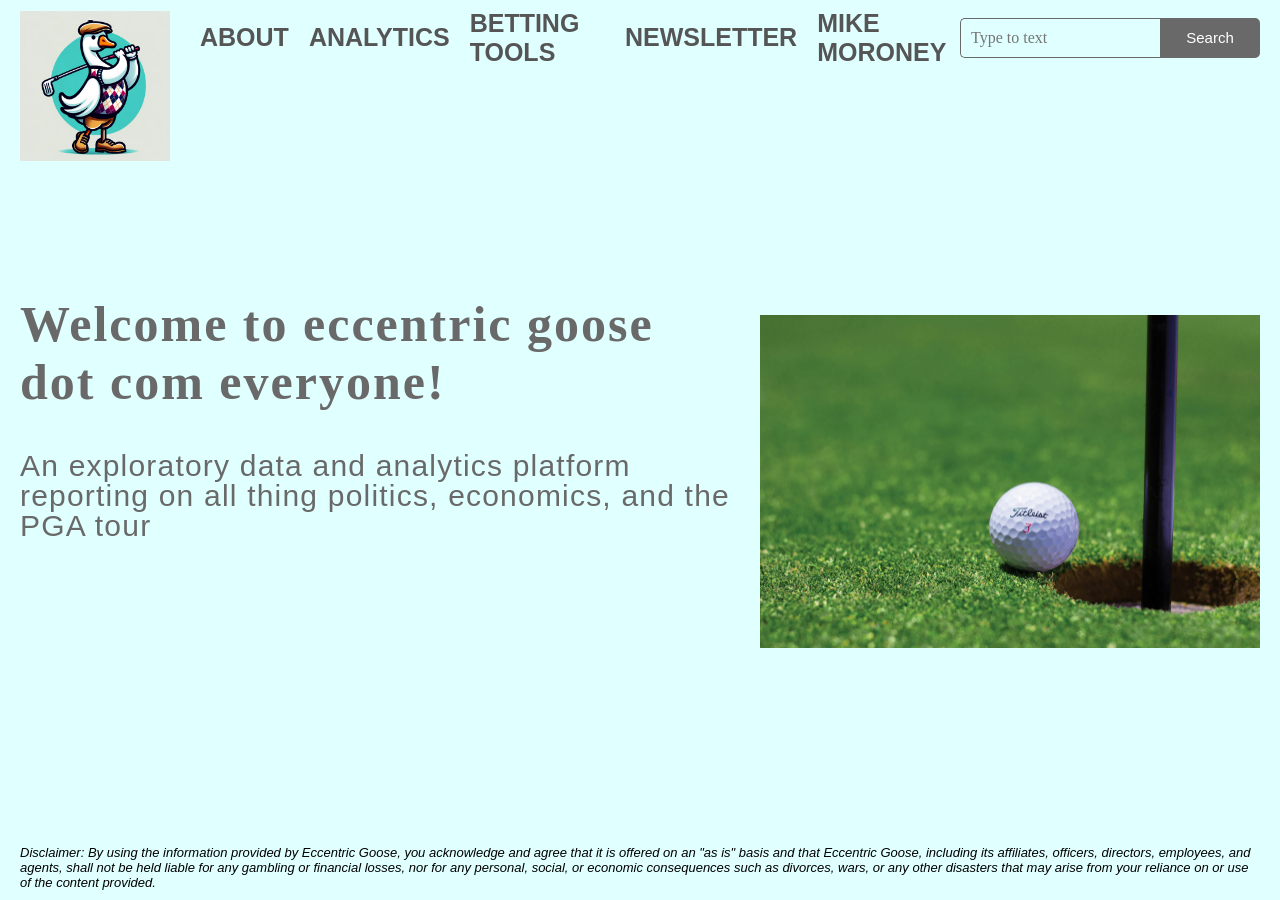
==== ec_frontend_2.0/index.html @ 81d8df5c "more flexibility with iphones" ====
<!DOCTYPE html>
<html lang="en">
<head>
    <meta charset="UTF-8">
    <meta name="viewport" content="width=device-width, initial-scale=1.0">
    <title>Eccentric Goose</title>
    <link rel="stylesheet" href="style.css">
    <style>
        /* Global Reset */
        * {
            margin: 0;
            padding: 0;
            box-sizing: border-box;
        }

        html, body {
            height: 100%;
        }

        /* Base font */
        body {
            font-family: Calibri, sans-serif;
        }

        /* Main container: using Flexbox to enable a sticky footer */
        .main {
            display: flex;
            flex-direction: column;
            min-height: 100vh;
            background-color: lightcyan;
        }

        /* Navbar styles (Desktop) */
        .navbar {
            max-width: 1600px;
            margin: 0 auto;
            padding: 10px 20px;
            display: flex;
            align-items: center;
            justify-content: space-between;
            flex-wrap: nowrap;
        }

        .navbar .left {
            display: flex;
            align-items: center;
        }

        .icon {
            margin-right: 20px;
        }

        .icon img {
            width: 150px;
            height: auto;
        }

        .menu ul {
            display: flex;
            list-style: none;
            align-items: center;
        }

        .menu ul li {
            margin: 0 10px;
            font-size: 25px;
        }

        .menu ul li a {
            text-decoration: none;
            color: #555;
            font-weight: bold;
            transition: color 0.4s ease-in-out;
        }

        .menu ul li a:hover {
            color: darkcyan;
        }

        .search {
            display: flex;
            align-items: center;
        }

        .srch {
            font-family: "Calibri", serif;
            width: 200px;
            height: 40px;
            background: transparent;
            border: 1px solid dimgrey;
            border-right: none;
            font-size: 16px;
            padding: 10px;
            border-top-left-radius: 5px;
            border-bottom-left-radius: 5px;
            margin: 0;
        }

        .srch:focus {
            outline: none;
        }

        .btn {
            width: 100px;
            height: 40px;
            background: dimgrey;
            border: 2px solid dimgrey;
            color: white;
            font-size: 15px;
            border-top-right-radius: 5px;
            border-bottom-right-radius: 5px;
            cursor: pointer;
            transition: background-color 0.3s;
            margin: 0;
        }

        .btn:focus {
            outline: none;
        }

        .btn:hover {
            background-color: darkcyan;
        }

        /* Content area (Desktop) */
        .content {
            flex: 1;
            max-width: 1400px;
            margin: 100px auto;
            padding: 40px 20px;
            color: dimgrey;
        }

        .content h1 {
            font-family: "Calibri", serif;
            font-size: 50px;
            margin-top: 0;
            margin-bottom: 20px;
            letter-spacing: 2px;
        }

        .par {
            margin: 20px 0;
            font-family: Calibri, sans-serif;
            letter-spacing: 1.2px;
            line-height: 30px;
        }

        /* Flex container for text and image (Desktop) */
        .text-and-image {
            display: flex;
            justify-content: space-between;
            align-items: flex-start;
        }

        .text {
            flex: 1;
        }

        .right-image img {
            width: 150px;
            height: auto;
            margin-left: 20px;
        }

        /* Footer styling (Desktop) */
        .footer {
            max-width: 1400px;
            margin: 0 auto;
            padding: 10px 20px;
            font-size: small;
            font-style: italic;
            text-align: left;
        }

        /* Responsive adjustments for medium screens */
        @media screen and (max-width: 1200px) {
            .navbar,
            .content {
                padding: 0 20px;
            }
            .navbar {
                flex-wrap: nowrap;
            }
            .menu ul li {
                margin: 0 10px;
            }
        }

        /* Responsive adjustments for mobile devices (e.g., iPhone 15) */
        @media screen and (max-width: 768px) {
            /* Navbar: keep in a row */
            .navbar {
                flex-direction: row;
                justify-content: space-between;
                align-items: flex-start;
                padding: 10px;
            }
            /* Logo remains at top left */
            .navbar .left {
                flex: 0 0 auto;
            }
            /* Menu: stack vertically in the top right */
            .menu {
                flex: 0 0 auto;
                display: flex;
                flex-direction: column;
                align-items: flex-end;
            }
            .menu ul {
                flex-direction: column;
                align-items: flex-end;
                margin: 0;
                padding: 0;
            }
            .menu ul li {
                margin: 5px 0;
                font-size: 18px;
            }
            /* Hide search bar on mobile */
            .search {
                display: none;
            }

            /* Content: center text and shrink header/paragraph sizes */
            .content {
                margin: 50px auto;
                padding: 20px;
                text-align: center;
            }
            .content h1 {
                font-size: 28px;
            }
            .par {
                font-size: 16px;
            }

            /* Stack text and image vertically and center the image */
            .text-and-image {
                flex-direction: column;
                align-items: center;
            }
            .right-image img {
                margin: 20px auto 0;
                display: block;
                width: 100px;
            }

            /* Footer: center text */
            .footer {
                text-align: center;
            }
        }
    </style>
</head>
<body>
<div class="main">
    <!-- Navbar -->
    <div class="navbar">
        <div class="left">
            <div class="icon">
                <a href="index.html" style="text-decoration: none; color: inherit;">
                    <img src="photos/eg_logo.png" alt="Eccentric Goose">
                </a>
            </div>
        </div>
        <div class="menu">
            <ul>
                <li><a href="#">ABOUT</a></li>
                <li><a href="#">ANALYTICS</a></li>
                <li><a href="#">BETTING TOOLS</a></li>
                <li><a href="#">NEWSLETTER</a></li>
                <li><a href="#">MIKE MORONEY</a></li>
            </ul>
        </div>
        <!-- Search bar remains visible on desktop but hidden on mobile -->
        <div class="search">
            <input class="srch" type="search" placeholder="Type to text">
            <a href="#">
                <button class="btn">Search</button>
            </a>
        </div>
    </div>

    <!-- Content -->
    <div class="content">
        <div class="text-and-image">
            <div class="text">
                <h1>
                    Welcome to eccentric goose<br>
                    dot com everyone!
                </h1>
                <p class="par">
                    An exploratory data and analytics platform reporting on all thing politics,
                    economics, and the PGA tour
                </p>
            </div>
            <div class="right-image">
                <img src="photos/golf_ball.png" alt="Golf Ball">
            </div>
        </div>
    </div>

    <!-- Footer: stays at bottom of page -->
    <div class="footer">
        Disclaimer: By using the information provided by Eccentric Goose, you acknowledge and agree that it is offered on an "as is" basis and that Eccentric Goose, including its affiliates, officers, directors, employees, and agents, shall not be held liable for any gambling or financial losses, nor for any personal, social, or economic consequences such as divorces, wars, or any other disasters that may arise from your reliance on or use of the content provided.
    </div>
</div>
</body>
</html>
---- ec_frontend_2.0/style.css ----
/* Global Reset */
* {
    margin: 0;
    padding: 0;
    box-sizing: border-box;
}

/* Base font */
body {
    font-family: Calibri, sans-serif;
}

/* Main container */
.main {
    width: 100%;
    min-height: 100vh;
    background-color: lightcyan;
}

/* Navbar styles */
.navbar {
    max-width: 1200px;
    height: 75px;
    margin: 0 auto;
    padding: 0 20px;
    display: flex;
    align-items: center;
    justify-content: space-between;
}

.navbar .left {
    display: flex;
    align-items: center;
}

/* Logo container */
.icon {
    margin-right: 20px;
    margin-top: 100px;
}

.icon img {
    width: 150px;
    height: auto;
}

/* Menu navigation */
.menu ul {
    display: flex;
    list-style: none;
    align-items: center;
}

.menu ul li {
    margin: 20px;
    font-size: 25px;
    margin-top: 120px;
}

.menu ul li a {
    text-decoration: none;
    color: #555;
    font-weight: bold;
    transition: color 0.4s ease-in-out;
}

.menu ul li a:hover {
    color: darkcyan;
}

/* Search bar */
.search {
    display: flex;
    align-items: center;
}

.srch {
    font-family: "Calibri", serif;
    width: 200px;
    height: 40px;
    background: transparent;
    border: 1px solid dimgrey;
    border-right: none;
    font-size: 16px;
    padding: 10px;
    border-top-left-radius: 5px;
    border-bottom-left-radius: 5px;
    margin-top: 100px;
}

.srch:focus {
    outline: none;
}

.btn {
    width: 100px;
    height: 40px;
    background: dimgrey;
    border: 2px solid dimgrey;
    color: white;
    font-size: 15px;
    border-top-right-radius: 5px;
    border-bottom-right-radius: 5px;
    cursor: pointer;
    transition: background-color 0.3s;
    margin-top: 100px;
}

.btn:focus {
    outline: none;
}

.btn:hover {
    background-color: darkcyan;
}

/* Content area */
.content {
    max-width: 1200px;
    margin: 40px auto;
    padding: 0 20px;
    color: dimgrey;
    position: relative;
}

/* Big text styling (assumed to be an h1 element) */
.content h1 {
    font-family: Calibri, sans-serif; !important;
    font-size: 50px; !important;   /* Very large text */
    margin-top: 20%;
    letter-spacing: 2px;
}

/* Paragraph styling */
.content .par {
    padding: 20px 0;
    font-family: Calibri, sans-serif;
    font-size: 30px;   /* Medium text */
    letter-spacing: 1.2px;
    line-height: 30px;
}

/* Flex container for big text and right-side image */
.text-and-image {
    display: flex;
    justify-content: space-between;
    align-items: flex-start;  /* Top-align the items */
}

/* Additional spacing for text container */
.text {
    margin-top: 80px;
}

/* Right-side image styling */
.right-image img {
    width: 500px !important;
    height: auto;
    margin-left: 20px;
    margin-top: 100px;
}

/* Responsive adjustments */
@media screen and (max-width: 1200px) {
    .navbar,
    .content {
        padding: 0 20px;
    }

    .navbar {
        flex-wrap: wrap;
        justify-content: center;
    }

    .menu ul li {
        margin-top: 0;
    }

    .form {
        position: static;
        margin: 20px auto;
    }
}
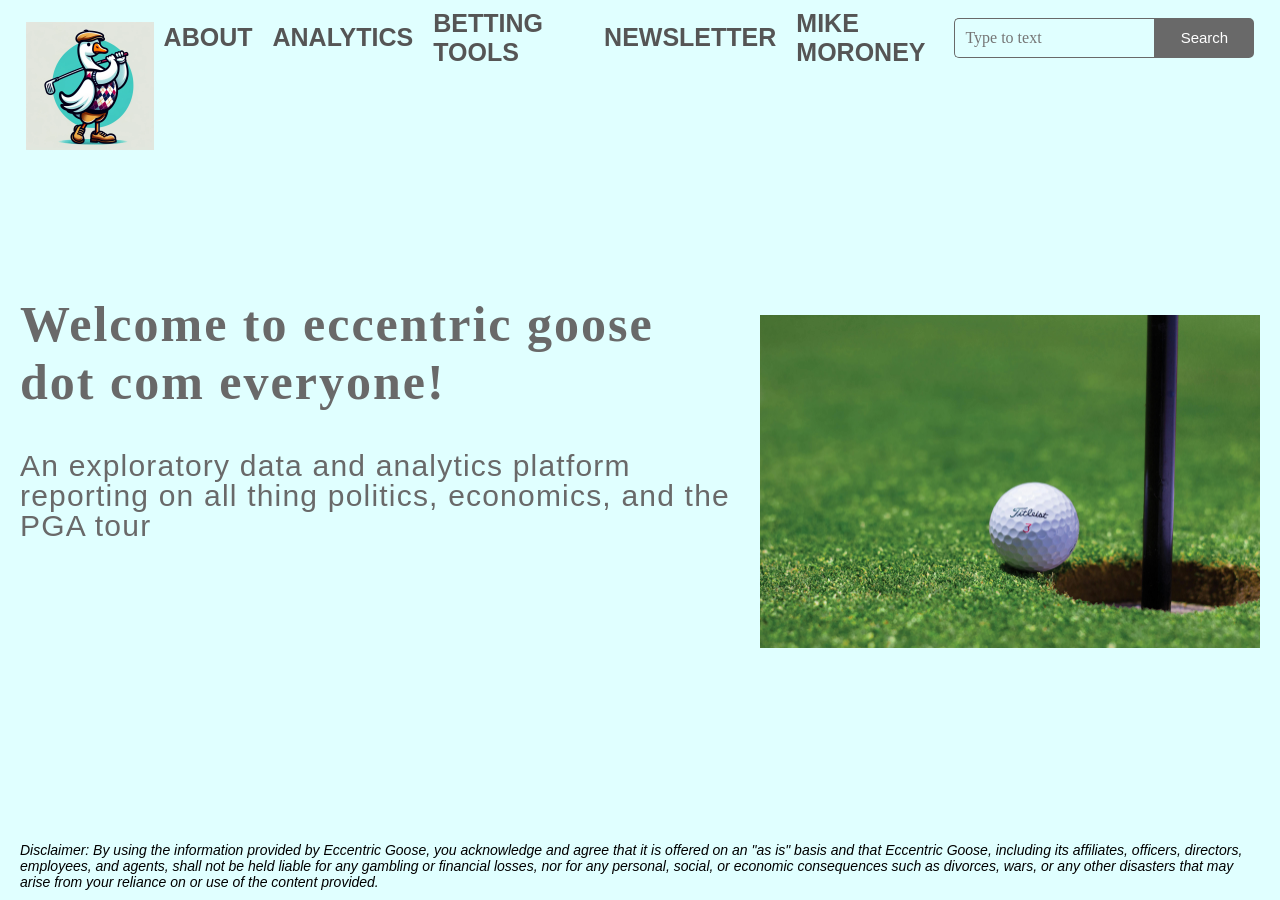
==== commit ecf2218b: "more flexibility with other screens" ====
--- a/ec_frontend_2.0/index.html
+++ b/ec_frontend_2.0/index.html
@@ -34,7 +34,7 @@
         .navbar {
             max-width: 1600px;
             margin: 0 auto;
-            padding: 10px 20px;
+            padding: 1% 2%;  /* Percentage-based padding */
             display: flex;
             align-items: center;
             justify-content: space-between;
@@ -47,11 +47,11 @@
         }
 
         .icon {
-            margin-right: 20px;
+            margin-right: 2%;  /* Percentage-based margin */
         }
 
         .icon img {
-            width: 150px;
+            width: clamp(100px, 10vw, 150px);  /* Responsive image width */
             height: auto;
         }
 
@@ -63,7 +63,7 @@
 
         .menu ul li {
             margin: 0 10px;
-            font-size: 25px;
+            font-size: clamp(16px, 2vw, 25px);  /* Responsive text size */
         }
 
         .menu ul li a {
@@ -133,7 +133,8 @@
 
         .content h1 {
             font-family: "Calibri", serif;
-            font-size: 50px;
+            /* Scales between 28px and 50px depending on viewport width */
+            font-size: clamp(28px, 5vw, 50px);
             margin-top: 0;
             margin-bottom: 20px;
             letter-spacing: 2px;
@@ -143,7 +144,9 @@
             margin: 20px 0;
             font-family: Calibri, sans-serif;
             letter-spacing: 1.2px;
-            line-height: 30px;
+            line-height: 1.5;
+            /* Responsive paragraph text size */
+            font-size: clamp(14px, 2vw, 18px);
         }
 
         /* Flex container for text and image (Desktop) */
@@ -158,7 +161,7 @@
         }
 
         .right-image img {
-            width: 150px;
+            width: clamp(100px, 10vw, 150px);  /* Responsive image size */
             height: auto;
             margin-left: 20px;
         }
@@ -168,7 +171,7 @@
             max-width: 1400px;
             margin: 0 auto;
             padding: 10px 20px;
-            font-size: small;
+            font-size: clamp(10px, 1.5vw, 14px);
             font-style: italic;
             text-align: left;
         }
@@ -194,11 +197,15 @@
                 flex-direction: row;
                 justify-content: space-between;
                 align-items: flex-start;
-                padding: 10px;
+                padding: 1% 2%;
             }
             /* Logo remains at top left */
             .navbar .left {
                 flex: 0 0 auto;
+                align-self: flex-start;
+            }
+            .icon {
+                margin: 0; /* Remove extra margin to keep logo flush top left */
             }
             /* Menu: stack vertically in the top right */
             .menu {
@@ -215,7 +222,7 @@
             }
             .menu ul li {
                 margin: 5px 0;
-                font-size: 18px;
+                font-size: clamp(14px, 3vw, 18px);
             }
             /* Hide search bar on mobile */
             .search {
@@ -224,26 +231,32 @@
 
             /* Content: center text and shrink header/paragraph sizes */
             .content {
+                width: 100%;
+                max-width: 100%;
                 margin: 50px auto;
                 padding: 20px;
                 text-align: center;
+                overflow-x: hidden;
             }
             .content h1 {
-                font-size: 28px;
+                font-size: clamp(24px, 6vw, 28px);
+                word-wrap: break-word;
             }
             .par {
-                font-size: 16px;
+                font-size: clamp(14px, 3vw, 16px);
+                word-wrap: break-word;
             }
 
             /* Stack text and image vertically and center the image */
             .text-and-image {
                 flex-direction: column;
                 align-items: center;
+                width: 100%;
             }
             .right-image img {
                 margin: 20px auto 0;
                 display: block;
-                width: 100px;
+                width: clamp(80px, 20vw, 100px);
             }
 
             /* Footer: center text */
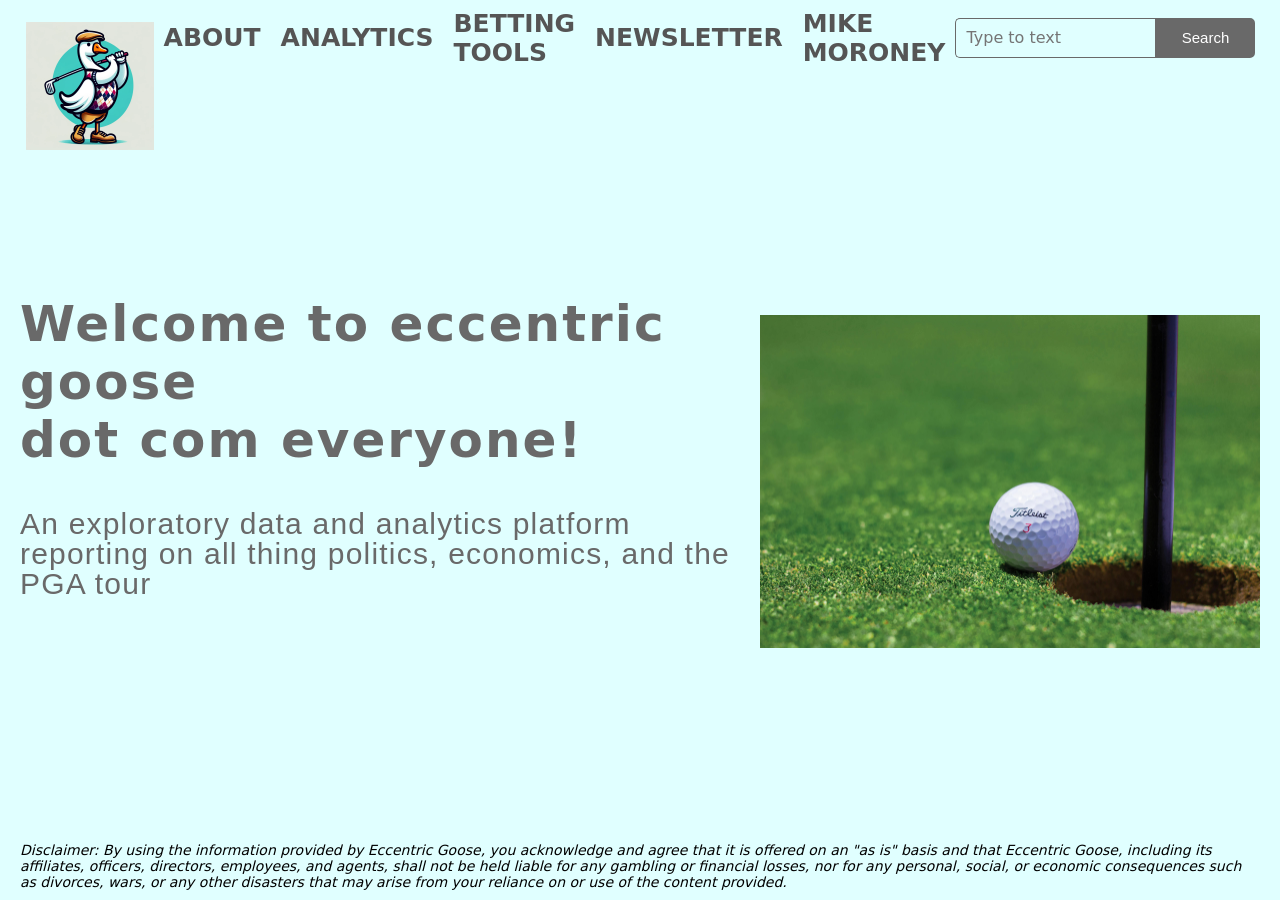
==== commit 1c6ff623: "updated font" ====
--- a/ec_frontend_2.0/index.html
+++ b/ec_frontend_2.0/index.html
@@ -19,7 +19,7 @@
 
         /* Base font */
         body {
-            font-family: Calibri, sans-serif;
+            font-family: "Segoe UI Variable", "Segoe UI", system-ui, sans-serif;
         }
 
         /* Main container: using Flexbox to enable a sticky footer */
@@ -83,7 +83,7 @@
         }
 
         .srch {
-            font-family: "Calibri", serif;
+            font-family: "Segoe UI Variable", "Segoe UI", system-ui, sans-serif;
             width: 200px;
             height: 40px;
             background: transparent;
@@ -132,7 +132,7 @@
         }
 
         .content h1 {
-            font-family: "Calibri", serif;
+            font-family: "Segoe UI Variable", "Segoe UI", system-ui, sans-serif;
             /* Scales between 28px and 50px depending on viewport width */
             font-size: clamp(28px, 5vw, 50px);
             margin-top: 0;
@@ -142,7 +142,7 @@
 
         .par {
             margin: 20px 0;
-            font-family: Calibri, sans-serif;
+            font-family: "Segoe UI Variable", "Segoe UI", system-ui, sans-serif;
             letter-spacing: 1.2px;
             line-height: 1.5;
             /* Responsive paragraph text size */
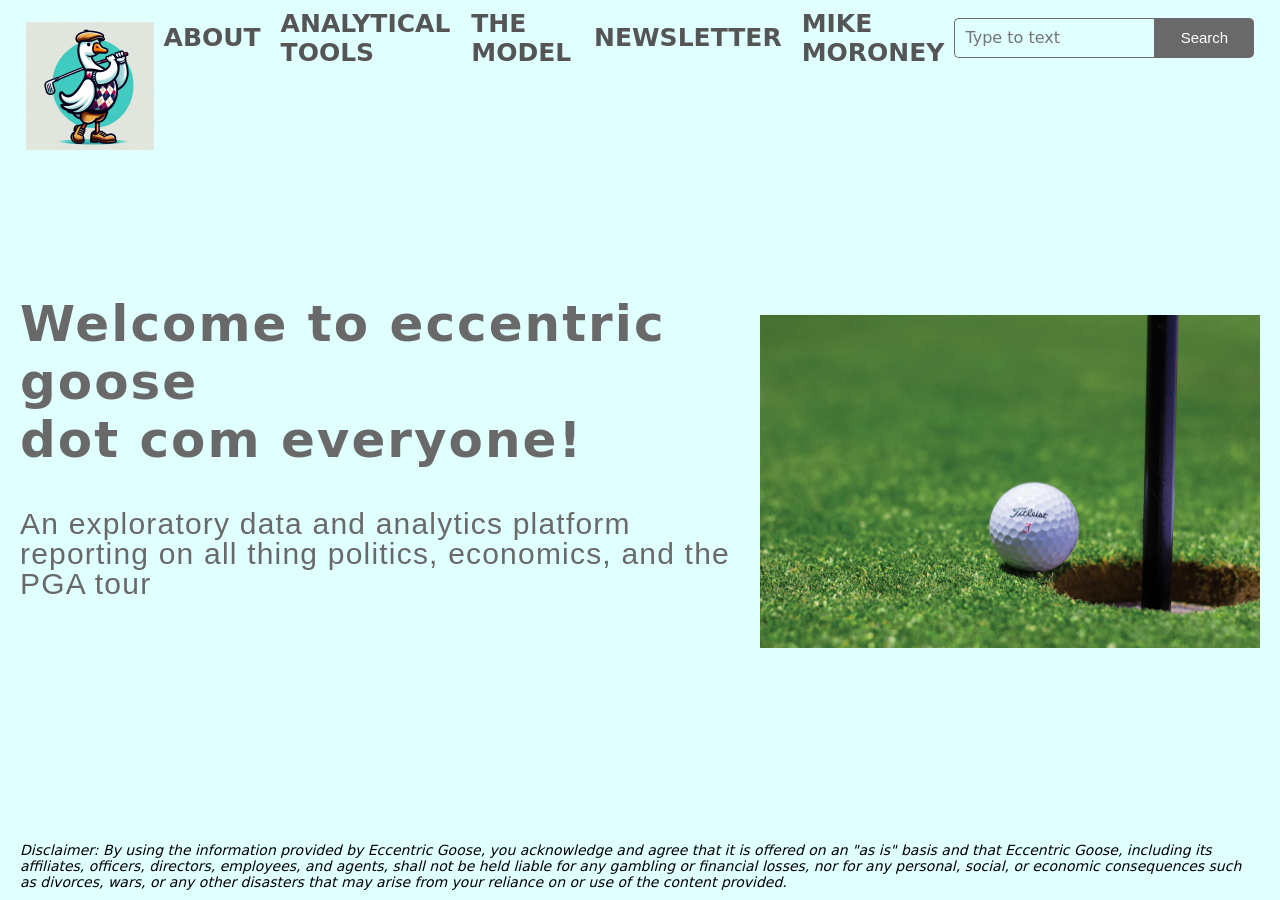
==== commit 7848a87f: "nav bar updates" ====
--- a/ec_frontend_2.0/index.html
+++ b/ec_frontend_2.0/index.html
@@ -34,7 +34,7 @@
         .navbar {
             max-width: 1600px;
             margin: 0 auto;
-            padding: 1% 2%;  /* Percentage-based padding */
+            padding: 1% 2%;
             display: flex;
             align-items: center;
             justify-content: space-between;
@@ -47,11 +47,11 @@
         }
 
         .icon {
-            margin-right: 2%;  /* Percentage-based margin */
+            margin-right: 2%;
         }
 
         .icon img {
-            width: clamp(100px, 10vw, 150px);  /* Responsive image width */
+            width: clamp(100px, 10vw, 150px);
             height: auto;
         }
 
@@ -63,7 +63,7 @@
 
         .menu ul li {
             margin: 0 10px;
-            font-size: clamp(16px, 2vw, 25px);  /* Responsive text size */
+            font-size: clamp(16px, 2vw, 25px);
         }
 
         .menu ul li a {
@@ -133,7 +133,6 @@
 
         .content h1 {
             font-family: "Segoe UI Variable", "Segoe UI", system-ui, sans-serif;
-            /* Scales between 28px and 50px depending on viewport width */
             font-size: clamp(28px, 5vw, 50px);
             margin-top: 0;
             margin-bottom: 20px;
@@ -145,7 +144,6 @@
             font-family: "Segoe UI Variable", "Segoe UI", system-ui, sans-serif;
             letter-spacing: 1.2px;
             line-height: 1.5;
-            /* Responsive paragraph text size */
             font-size: clamp(14px, 2vw, 18px);
         }
 
@@ -161,7 +159,7 @@
         }
 
         .right-image img {
-            width: clamp(100px, 10vw, 150px);  /* Responsive image size */
+            width: clamp(100px, 10vw, 150px);
             height: auto;
             margin-left: 20px;
         }
@@ -192,76 +190,74 @@
 
         /* Responsive adjustments for mobile devices (e.g., iPhone 15) */
         @media screen and (max-width: 768px) {
-            /* Navbar: keep in a row */
+            /* Force navbar to fill the entire viewport */
             .navbar {
-                flex-direction: row;
-                justify-content: space-between;
-                align-items: flex-start;
-                padding: 1% 2%;
-            }
-            /* Logo remains at top left */
+                width: 100vw !important;
+                max-width: 100% !important;
+                margin: 0 !important;
+                padding: 1% 0 !important;
+                flex-direction: row !important;
+                justify-content: flex-start !important;
+                align-items: flex-start !important;
+                position: relative;
+            }
+            /* Ensure the left container is flush with the edge */
             .navbar .left {
-                flex: 0 0 auto;
-                align-self: flex-start;
+                margin-left: 0 !important;
             }
             .icon {
-                margin: 0; /* Remove extra margin to keep logo flush top left */
-            }
-            /* Menu: stack vertically in the top right */
+                margin: 0 !important;
+            }
+            /* Push the menu to the right */
             .menu {
-                flex: 0 0 auto;
-                display: flex;
-                flex-direction: column;
-                align-items: flex-end;
+                margin-left: auto !important;
+                padding-right: 2%;
             }
             .menu ul {
-                flex-direction: column;
-                align-items: flex-end;
-                margin: 0;
-                padding: 0;
+                flex-direction: column !important;
+                align-items: flex-end !important;
+                margin: 0 !important;
+                padding: 0 !important;
             }
             .menu ul li {
-                margin: 5px 0;
-                font-size: clamp(14px, 3vw, 18px);
+                margin: 5px 0 !important;
+                font-size: clamp(14px, 3vw, 18px) !important;
             }
             /* Hide search bar on mobile */
             .search {
-                display: none;
-            }
-
-            /* Content: center text and shrink header/paragraph sizes */
+                display: none !important;
+            }
+            /* Content: center text and adjust sizes */
             .content {
-                width: 100%;
-                max-width: 100%;
-                margin: 50px auto;
-                padding: 20px;
-                text-align: center;
-                overflow-x: hidden;
+                width: 100% !important;
+                max-width: 100% !important;
+                margin: 50px auto !important;
+                padding: 20px !important;
+                text-align: center !important;
+                overflow-x: hidden !important;
             }
             .content h1 {
-                font-size: clamp(24px, 6vw, 28px);
-                word-wrap: break-word;
+                font-size: clamp(24px, 6vw, 28px) !important;
+                word-wrap: break-word !important;
             }
             .par {
-                font-size: clamp(14px, 3vw, 16px);
-                word-wrap: break-word;
-            }
-
+                font-size: clamp(14px, 3vw, 16px) !important;
+                word-wrap: break-word !important;
+            }
             /* Stack text and image vertically and center the image */
             .text-and-image {
-                flex-direction: column;
-                align-items: center;
-                width: 100%;
+                flex-direction: column !important;
+                align-items: center !important;
+                width: 100% !important;
             }
             .right-image img {
-                margin: 20px auto 0;
-                display: block;
-                width: clamp(80px, 20vw, 100px);
-            }
-
-            /* Footer: center text */
+                margin: 20px auto 0 !important;
+                display: block !important;
+                width: clamp(400px, 20vw, 600px) !important;
+            }
+            /* Center footer text */
             .footer {
-                text-align: center;
+                text-align: center !important;
             }
         }
     </style>
@@ -280,8 +276,8 @@
         <div class="menu">
             <ul>
                 <li><a href="#">ABOUT</a></li>
-                <li><a href="#">ANALYTICS</a></li>
-                <li><a href="#">BETTING TOOLS</a></li>
+                <li><a href="#">ANALYTICAL TOOLS</a></li>
+                <li><a href="#">THE MODEL</a></li>
                 <li><a href="#">NEWSLETTER</a></li>
                 <li><a href="#">MIKE MORONEY</a></li>
             </ul>
@@ -314,7 +310,7 @@
         </div>
     </div>
 
-    <!-- Footer: stays at bottom of page -->
+    <!-- Footer -->
     <div class="footer">
         Disclaimer: By using the information provided by Eccentric Goose, you acknowledge and agree that it is offered on an "as is" basis and that Eccentric Goose, including its affiliates, officers, directors, employees, and agents, shall not be held liable for any gambling or financial losses, nor for any personal, social, or economic consequences such as divorces, wars, or any other disasters that may arise from your reliance on or use of the content provided.
     </div>
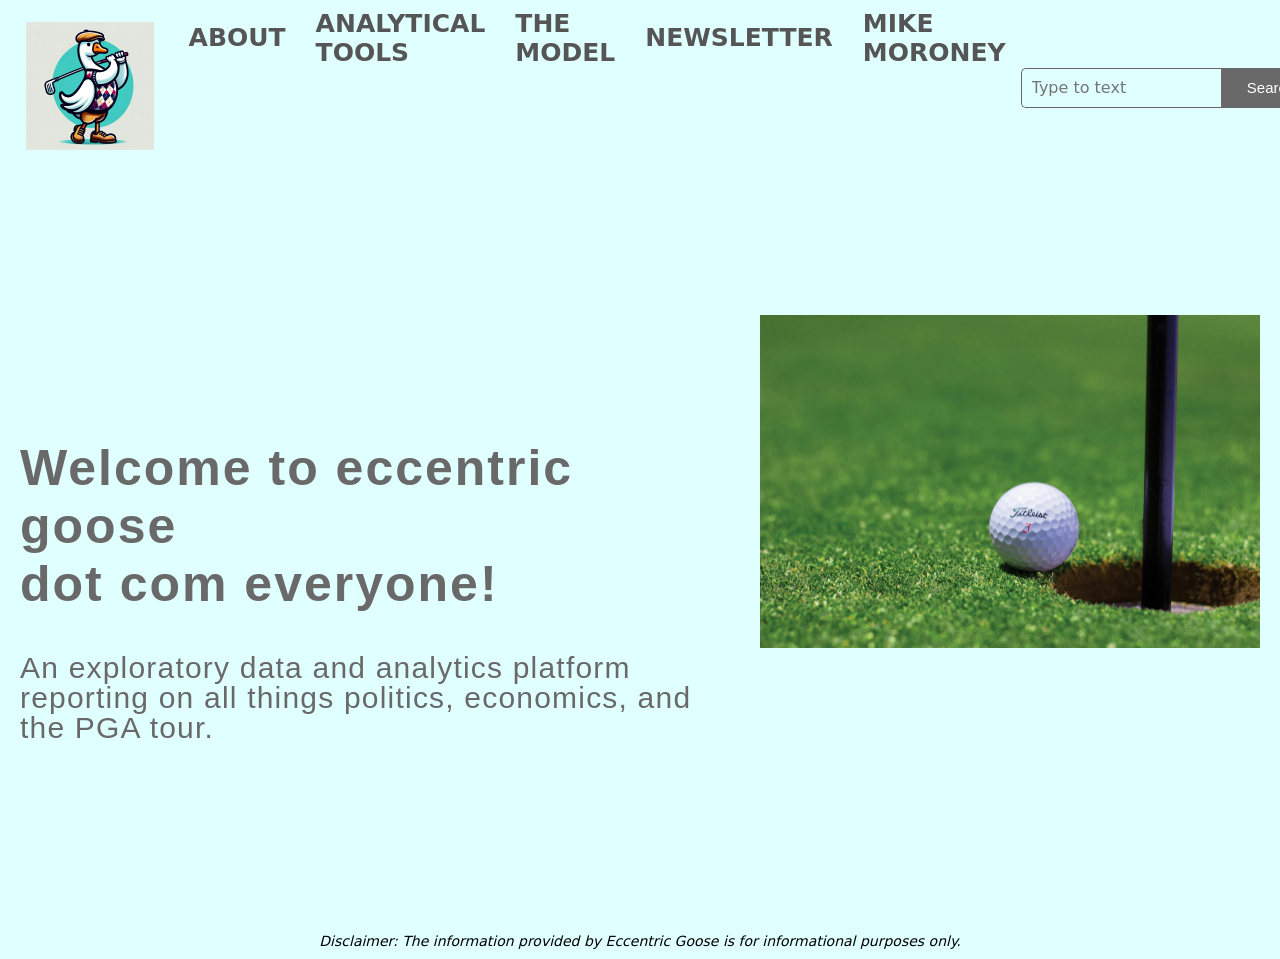
==== commit 13987b07: "analytical tools dropdown update" ====
--- a/ec_frontend_2.0/index.html
+++ b/ec_frontend_2.0/index.html
@@ -22,7 +22,7 @@
             font-family: "Segoe UI Variable", "Segoe UI", system-ui, sans-serif;
         }
 
-        /* Main container: using Flexbox to enable a sticky footer */
+        /* Main container */
         .main {
             display: flex;
             flex-direction: column;
@@ -30,7 +30,7 @@
             background-color: lightcyan;
         }
 
-        /* Navbar styles (Desktop) */
+        /* Navbar styles */
         .navbar {
             max-width: 1600px;
             margin: 0 auto;
@@ -38,16 +38,11 @@
             display: flex;
             align-items: center;
             justify-content: space-between;
-            flex-wrap: nowrap;
         }
 
         .navbar .left {
             display: flex;
             align-items: center;
-        }
-
-        .icon {
-            margin-right: 2%;
         }
 
         .icon img {
@@ -62,8 +57,9 @@
         }
 
         .menu ul li {
-            margin: 0 10px;
+            margin: 0 15px;
             font-size: clamp(16px, 2vw, 25px);
+            position: relative;
         }
 
         .menu ul li a {
@@ -77,6 +73,54 @@
             color: darkcyan;
         }
 
+        /* Dropdown Styling */
+        .dropdown {
+            position: relative;
+        }
+
+        /* 👇 This ensures the dropdown is completely hidden */
+        .dropdown-menu {
+            display: none;
+            position: absolute;
+            top: 100%;
+            left: 0;
+            background: white;
+            list-style: none;
+            padding: 10px;
+            margin: 0;
+            border-radius: 5px;
+            min-width: 200px;
+            border: 1px solid #ccc;
+            box-shadow: 0px 4px 8px rgba(0, 0, 0, 0.1);
+            z-index: 1000;
+            visibility: hidden; /* Extra safeguard */
+            opacity: 0; /* Extra safeguard */
+            transition: opacity 0.2s ease-in-out, visibility 0.2s ease-in-out;
+        }
+
+        /* 👇 Dropdown now only appears on hover */
+        .dropdown:hover .dropdown-menu {
+            display: block;
+            visibility: visible;
+            opacity: 1;
+        }
+
+        .dropdown-menu li {
+            padding: 8px 12px;
+        }
+
+        .dropdown-menu li a {
+            display: block;
+            text-decoration: none;
+            color: #555;
+            font-weight: bold;
+            transition: background-color 0.3s ease-in-out;
+        }
+
+        .dropdown-menu li a:hover {
+            background-color: lightgray;
+        }
+
         .search {
             display: flex;
             align-items: center;
@@ -86,18 +130,12 @@
             font-family: "Segoe UI Variable", "Segoe UI", system-ui, sans-serif;
             width: 200px;
             height: 40px;
-            background: transparent;
             border: 1px solid dimgrey;
             border-right: none;
             font-size: 16px;
             padding: 10px;
             border-top-left-radius: 5px;
             border-bottom-left-radius: 5px;
-            margin: 0;
-        }
-
-        .srch:focus {
-            outline: none;
         }
 
         .btn {
@@ -111,18 +149,13 @@
             border-bottom-right-radius: 5px;
             cursor: pointer;
             transition: background-color 0.3s;
-            margin: 0;
-        }
-
-        .btn:focus {
-            outline: none;
         }
 
         .btn:hover {
             background-color: darkcyan;
         }
 
-        /* Content area (Desktop) */
+        /* Content area */
         .content {
             flex: 1;
             max-width: 1400px;
@@ -132,39 +165,19 @@
         }
 
         .content h1 {
-            font-family: "Segoe UI Variable", "Segoe UI", system-ui, sans-serif;
             font-size: clamp(28px, 5vw, 50px);
-            margin-top: 0;
             margin-bottom: 20px;
             letter-spacing: 2px;
         }
 
         .par {
             margin: 20px 0;
-            font-family: "Segoe UI Variable", "Segoe UI", system-ui, sans-serif;
             letter-spacing: 1.2px;
             line-height: 1.5;
             font-size: clamp(14px, 2vw, 18px);
         }
 
-        /* Flex container for text and image (Desktop) */
-        .text-and-image {
-            display: flex;
-            justify-content: space-between;
-            align-items: flex-start;
-        }
-
-        .text {
-            flex: 1;
-        }
-
-        .right-image img {
-            width: clamp(100px, 10vw, 150px);
-            height: auto;
-            margin-left: 20px;
-        }
-
-        /* Footer styling (Desktop) */
+        /* Footer */
         .footer {
             max-width: 1400px;
             margin: 0 auto;
@@ -174,90 +187,31 @@
             text-align: left;
         }
 
-        /* Responsive adjustments for medium screens */
-        @media screen and (max-width: 1200px) {
-            .navbar,
-            .content {
-                padding: 0 20px;
-            }
+        /* Responsive adjustments */
+        @media screen and (max-width: 768px) {
             .navbar {
-                flex-wrap: nowrap;
-            }
+                flex-direction: row;
+                justify-content: flex-start;
+                align-items: flex-start;
+            }
+
+            .menu {
+                margin-left: auto;
+                padding-right: 2%;
+            }
+
+            .menu ul {
+                flex-direction: column;
+                align-items: flex-end;
+            }
+
             .menu ul li {
-                margin: 0 10px;
-            }
-        }
-
-        /* Responsive adjustments for mobile devices (e.g., iPhone 15) */
-        @media screen and (max-width: 768px) {
-            /* Force navbar to fill the entire viewport */
-            .navbar {
-                width: 100vw !important;
-                max-width: 100% !important;
-                margin: 0 !important;
-                padding: 1% 0 !important;
-                flex-direction: row !important;
-                justify-content: flex-start !important;
-                align-items: flex-start !important;
-                position: relative;
-            }
-            /* Ensure the left container is flush with the edge */
-            .navbar .left {
-                margin-left: 0 !important;
-            }
-            .icon {
-                margin: 0 !important;
-            }
-            /* Push the menu to the right */
-            .menu {
-                margin-left: auto !important;
-                padding-right: 2%;
-            }
-            .menu ul {
-                flex-direction: column !important;
-                align-items: flex-end !important;
-                margin: 0 !important;
-                padding: 0 !important;
-            }
-            .menu ul li {
-                margin: 5px 0 !important;
-                font-size: clamp(14px, 3vw, 18px) !important;
-            }
-            /* Hide search bar on mobile */
+                margin: 5px 0;
+                font-size: clamp(14px, 3vw, 18px);
+            }
+
             .search {
-                display: none !important;
-            }
-            /* Content: center text and adjust sizes */
-            .content {
-                width: 100% !important;
-                max-width: 100% !important;
-                margin: 50px auto !important;
-                padding: 20px !important;
-                text-align: center !important;
-                overflow-x: hidden !important;
-            }
-            .content h1 {
-                font-size: clamp(24px, 6vw, 28px) !important;
-                word-wrap: break-word !important;
-            }
-            .par {
-                font-size: clamp(14px, 3vw, 16px) !important;
-                word-wrap: break-word !important;
-            }
-            /* Stack text and image vertically and center the image */
-            .text-and-image {
-                flex-direction: column !important;
-                align-items: center !important;
-                width: 100% !important;
-            }
-            .right-image img {
-                margin: 20px auto 0 !important;
-                display: block !important;
-                width: clamp(400px, 20vw, 600px) !important;
-            }
-            /* Center footer text */
-            .footer {
-                text-align: center !important;
+                display: none;
             }
         }
     </style>
@@ -268,7 +222,7 @@
     <div class="navbar">
         <div class="left">
             <div class="icon">
-                <a href="index.html" style="text-decoration: none; color: inherit;">
+                <a href="index.html">
                     <img src="photos/eg_logo.png" alt="Eccentric Goose">
                 </a>
             </div>
@@ -276,18 +230,20 @@
         <div class="menu">
             <ul>
                 <li><a href="#">ABOUT</a></li>
-                <li><a href="#">ANALYTICAL TOOLS</a></li>
+                <li class="dropdown">
+                    <a href="#">ANALYTICAL TOOLS</a>
+                    <ul class="dropdown-menu">
+                        <li><a href="performance_quad.html">Performance Quad</a></li>
+                    </ul>
+                </li>
                 <li><a href="#">THE MODEL</a></li>
                 <li><a href="#">NEWSLETTER</a></li>
                 <li><a href="#">MIKE MORONEY</a></li>
             </ul>
         </div>
-        <!-- Search bar remains visible on desktop but hidden on mobile -->
         <div class="search">
             <input class="srch" type="search" placeholder="Type to text">
-            <a href="#">
-                <button class="btn">Search</button>
-            </a>
+            <button class="btn">Search</button>
         </div>
     </div>
 
@@ -295,14 +251,8 @@
     <div class="content">
         <div class="text-and-image">
             <div class="text">
-                <h1>
-                    Welcome to eccentric goose<br>
-                    dot com everyone!
-                </h1>
-                <p class="par">
-                    An exploratory data and analytics platform reporting on all thing politics,
-                    economics, and the PGA tour
-                </p>
+                <h1>Welcome to eccentric goose<br>dot com everyone!</h1>
+                <p class="par">An exploratory data and analytics platform reporting on all things politics, economics, and the PGA tour.</p>
             </div>
             <div class="right-image">
                 <img src="photos/golf_ball.png" alt="Golf Ball">
@@ -312,7 +262,7 @@
 
     <!-- Footer -->
     <div class="footer">
-        Disclaimer: By using the information provided by Eccentric Goose, you acknowledge and agree that it is offered on an "as is" basis and that Eccentric Goose, including its affiliates, officers, directors, employees, and agents, shall not be held liable for any gambling or financial losses, nor for any personal, social, or economic consequences such as divorces, wars, or any other disasters that may arise from your reliance on or use of the content provided.
+        Disclaimer: The information provided by Eccentric Goose is for informational purposes only.
     </div>
 </div>
 </body>
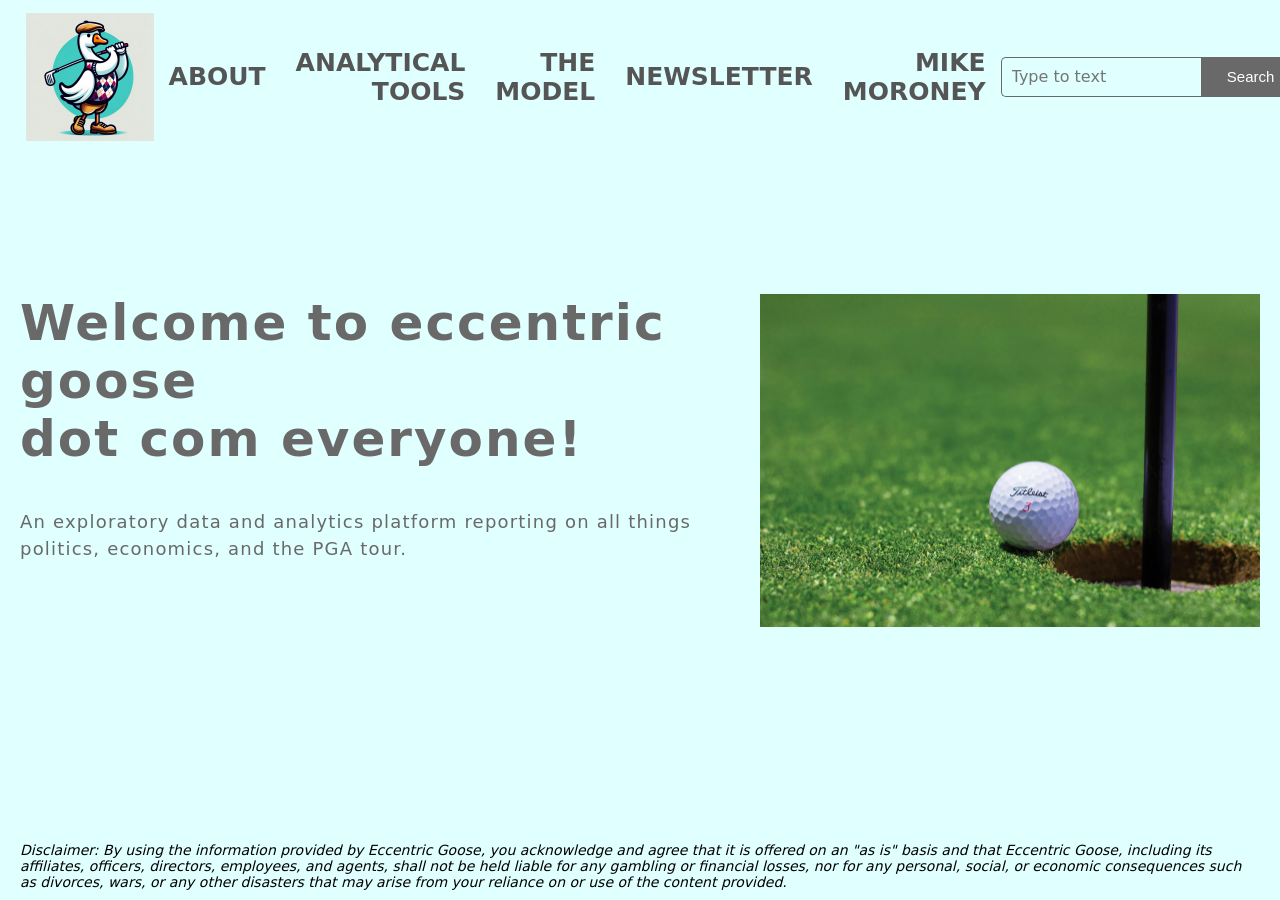
==== commit ab5f2d98: "updated html & css formatting. improves iphone" ====
--- a/ec_frontend_2.0/index.html
+++ b/ec_frontend_2.0/index.html
@@ -262,7 +262,7 @@
 
     <!-- Footer -->
     <div class="footer">
-        Disclaimer: The information provided by Eccentric Goose is for informational purposes only.
+        Disclaimer: By using the information provided by Eccentric Goose, you acknowledge and agree that it is offered on an "as is" basis and that Eccentric Goose, including its affiliates, officers, directors, employees, and agents, shall not be held liable for any gambling or financial losses, nor for any personal, social, or economic consequences such as divorces, wars, or any other disasters that may arise from your reliance on or use of the content provided.
     </div>
 </div>
 </body>
--- a/ec_frontend_2.0/style.css
+++ b/ec_frontend_2.0/style.css
@@ -7,7 +7,7 @@
 
 /* Base font */
 body {
-    font-family: Calibri, sans-serif;
+    font-family: "Segoe UI Variable", "Segoe UI", system-ui, sans-serif;
 }
 
 /* Main container */
@@ -19,63 +19,103 @@
 
 /* Navbar styles */
 .navbar {
-    max-width: 1200px;
-    height: 75px;
+    max-width: 1600px;
     margin: 0 auto;
-    padding: 0 20px;
-    display: flex;
-    align-items: center;
+    padding: 10px 2%;
+    display: flex;
     justify-content: space-between;
-}
-
-.navbar .left {
-    display: flex;
-    align-items: center;
-}
-
-/* Logo container */
-.icon {
-    margin-right: 20px;
-    margin-top: 100px;
-}
-
+    align-items: flex-start; /* Align items by their top edges */
+}
+
+/* Logo container – force top left */
+.left {
+    flex: 0 0 auto;
+    text-align: left;
+}
 .icon img {
     width: 150px;
     height: auto;
-}
-
-/* Menu navigation */
+    display: block;
+    margin: 0;
+    padding: 0;
+}
+
+/* Menu navigation – force top right */
+.menu {
+    flex: 1;
+    text-align: right;
+}
 .menu ul {
     display: flex;
     list-style: none;
-    align-items: center;
-}
-
+    align-items: flex-start;
+    justify-content: flex-end;
+    margin: 0;
+    padding: 0;
+}
 .menu ul li {
-    margin: 20px;
-    font-size: 25px;
-    margin-top: 120px;
-}
-
+    margin: 0 15px;
+    font-size: clamp(16px, 2vw, 25px);
+    position: relative;
+}
 .menu ul li a {
     text-decoration: none;
     color: #555;
     font-weight: bold;
     transition: color 0.4s ease-in-out;
 }
-
 .menu ul li a:hover {
     color: darkcyan;
 }
 
+/* Dropdown Styling */
+.dropdown {
+    position: relative;
+}
+.dropdown-menu {
+    display: none;
+    position: absolute;
+    top: 100%;
+    left: 0;
+    background: white;
+    list-style: none;
+    padding: 10px;
+    margin: 0;
+    border-radius: 5px;
+    min-width: 200px;
+    border: 1px solid #ccc;
+    box-shadow: 0px 4px 8px rgba(0, 0, 0, 0.1);
+    z-index: 1000;
+    visibility: hidden;
+    opacity: 0;
+    transition: opacity 0.2s ease-in-out, visibility 0.2s ease-in-out;
+}
+.dropdown:hover .dropdown-menu {
+    display: block;
+    visibility: visible;
+    opacity: 1;
+}
+.dropdown-menu li {
+    padding: 8px 12px;
+}
+.dropdown-menu li a {
+    display: block;
+    text-decoration: none;
+    color: #555;
+    font-weight: bold;
+    transition: background-color 0.3s ease-in-out;
+}
+.dropdown-menu li a:hover {
+    background-color: lightgray;
+}
+
 /* Search bar */
 .search {
     display: flex;
-    align-items: center;
-}
-
+    align-items: flex-start;
+}
 .srch {
-    font-family: "Calibri", serif;
+    font-family: "Segoe UI Variable", "Segoe UI", system-ui, sans-serif;
     width: 200px;
     height: 40px;
     background: transparent;
@@ -85,13 +125,10 @@
     padding: 10px;
     border-top-left-radius: 5px;
     border-bottom-left-radius: 5px;
-    margin-top: 100px;
-}
-
+}
 .srch:focus {
     outline: none;
 }
-
 .btn {
     width: 100px;
     height: 40px;
@@ -103,81 +140,103 @@
     border-bottom-right-radius: 5px;
     cursor: pointer;
     transition: background-color 0.3s;
-    margin-top: 100px;
-}
-
-.btn:focus {
-    outline: none;
-}
-
+}
 .btn:hover {
     background-color: darkcyan;
 }
 
 /* Content area */
 .content {
-    max-width: 1200px;
-    margin: 40px auto;
-    padding: 0 20px;
+    max-width: 1400px;
+    margin: 100px auto;
+    padding: 40px 20px;
     color: dimgrey;
-    position: relative;
-}
-
-/* Big text styling (assumed to be an h1 element) */
+}
 .content h1 {
-    font-family: Calibri, sans-serif; !important;
-    font-size: 50px; !important;   /* Very large text */
-    margin-top: 20%;
+    font-size: clamp(28px, 5vw, 50px);
+    margin-bottom: 20px;
     letter-spacing: 2px;
 }
-
-/* Paragraph styling */
 .content .par {
     padding: 20px 0;
-    font-family: Calibri, sans-serif;
-    font-size: 30px;   /* Medium text */
     letter-spacing: 1.2px;
-    line-height: 30px;
-}
-
-/* Flex container for big text and right-side image */
+    line-height: 1.5;
+    font-size: clamp(14px, 2vw, 18px);
+}
+
+/* Flex container for text and right image */
 .text-and-image {
     display: flex;
     justify-content: space-between;
-    align-items: flex-start;  /* Top-align the items */
-}
-
-/* Additional spacing for text container */
+    align-items: flex-start;
+}
 .text {
-    margin-top: 80px;
-}
-
-/* Right-side image styling */
+    margin-top: 0;
+}
 .right-image img {
-    width: 500px !important;
+    width: 500px;
     height: auto;
     margin-left: 20px;
-    margin-top: 100px;
-}
-
-/* Responsive adjustments */
-@media screen and (max-width: 1200px) {
-    .navbar,
+    object-fit: contain;
+}
+
+/* Footer */
+.footer {
+    max-width: 1400px;
+    margin: 0 auto;
+    padding: 10px 20px;
+    font-size: clamp(10px, 1.5vw, 14px);
+    font-style: italic;
+    text-align: left;
+}
+
+/* Responsive adjustments for mobile (max-width: 768px) */
+@media screen and (max-width: 768px) {
+    /* Make navbar span full width */
+    .navbar {
+        max-width: 100%;
+        width: 100%;
+        flex-direction: row;
+        align-items: center;
+        justify-content: space-between;
+    }
+    /* Keep logo on the left */
+    .left {
+        flex: 0 0 auto;
+    }
+    /* Force menu items to stack vertically on the right */
+    .menu {
+        flex: 1;
+        text-align: right;
+    }
+    .menu ul {
+        flex-direction: column;
+        align-items: flex-end;
+    }
+    .menu ul li {
+        margin: 5px 0;
+        font-size: clamp(14px, 3vw, 18px);
+    }
+    /* Force dropdown menus on mobile to align right */
+    .dropdown-menu {
+        left: auto;
+        right: 0;
+    }
+    /* Hide search bar */
+    .search {
+        display: none;
+    }
+    /* Hide the right image */
+    .right-image {
+        display: none;
+    }
+    /* Center content text */
     .content {
-        padding: 0 20px;
-    }
-
-    .navbar {
-        flex-wrap: wrap;
-        justify-content: center;
-    }
-
-    .menu ul li {
-        margin-top: 0;
-    }
-
-    .form {
-        position: static;
-        margin: 20px auto;
-    }
-}
+        text-align: center;
+    }
+    .text-and-image {
+        flex-direction: column;
+        align-items: center;
+        text-align: center;
+    }
+}
